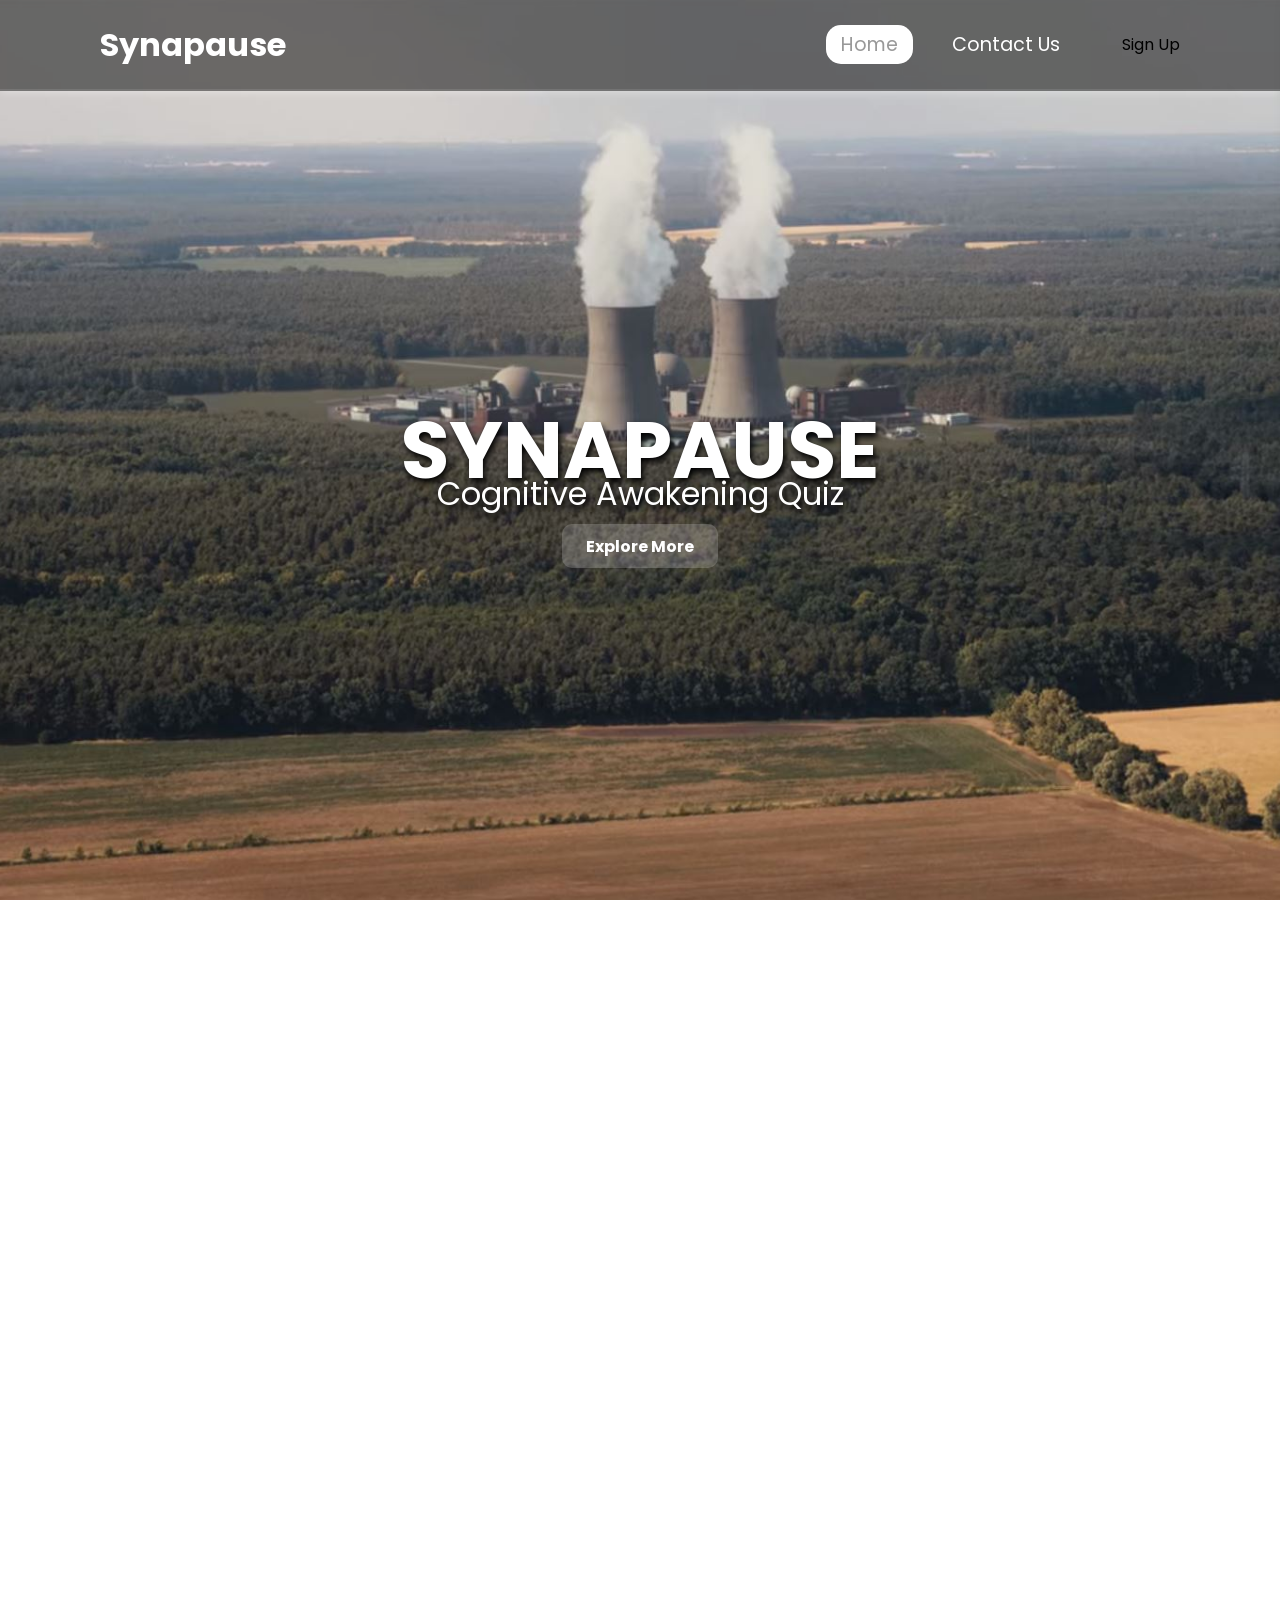
==== index.html @ 623ab115 "Add index page" ====
<!DOCTYPE html>
<html lang="en">
<head>
    <meta charset="UTF-8">
    <meta http-equiv="refresh" content="0; url=home.html">
    <title>Synapause</title>
</head>
<body>
    Redirecting...
</body>
</html>
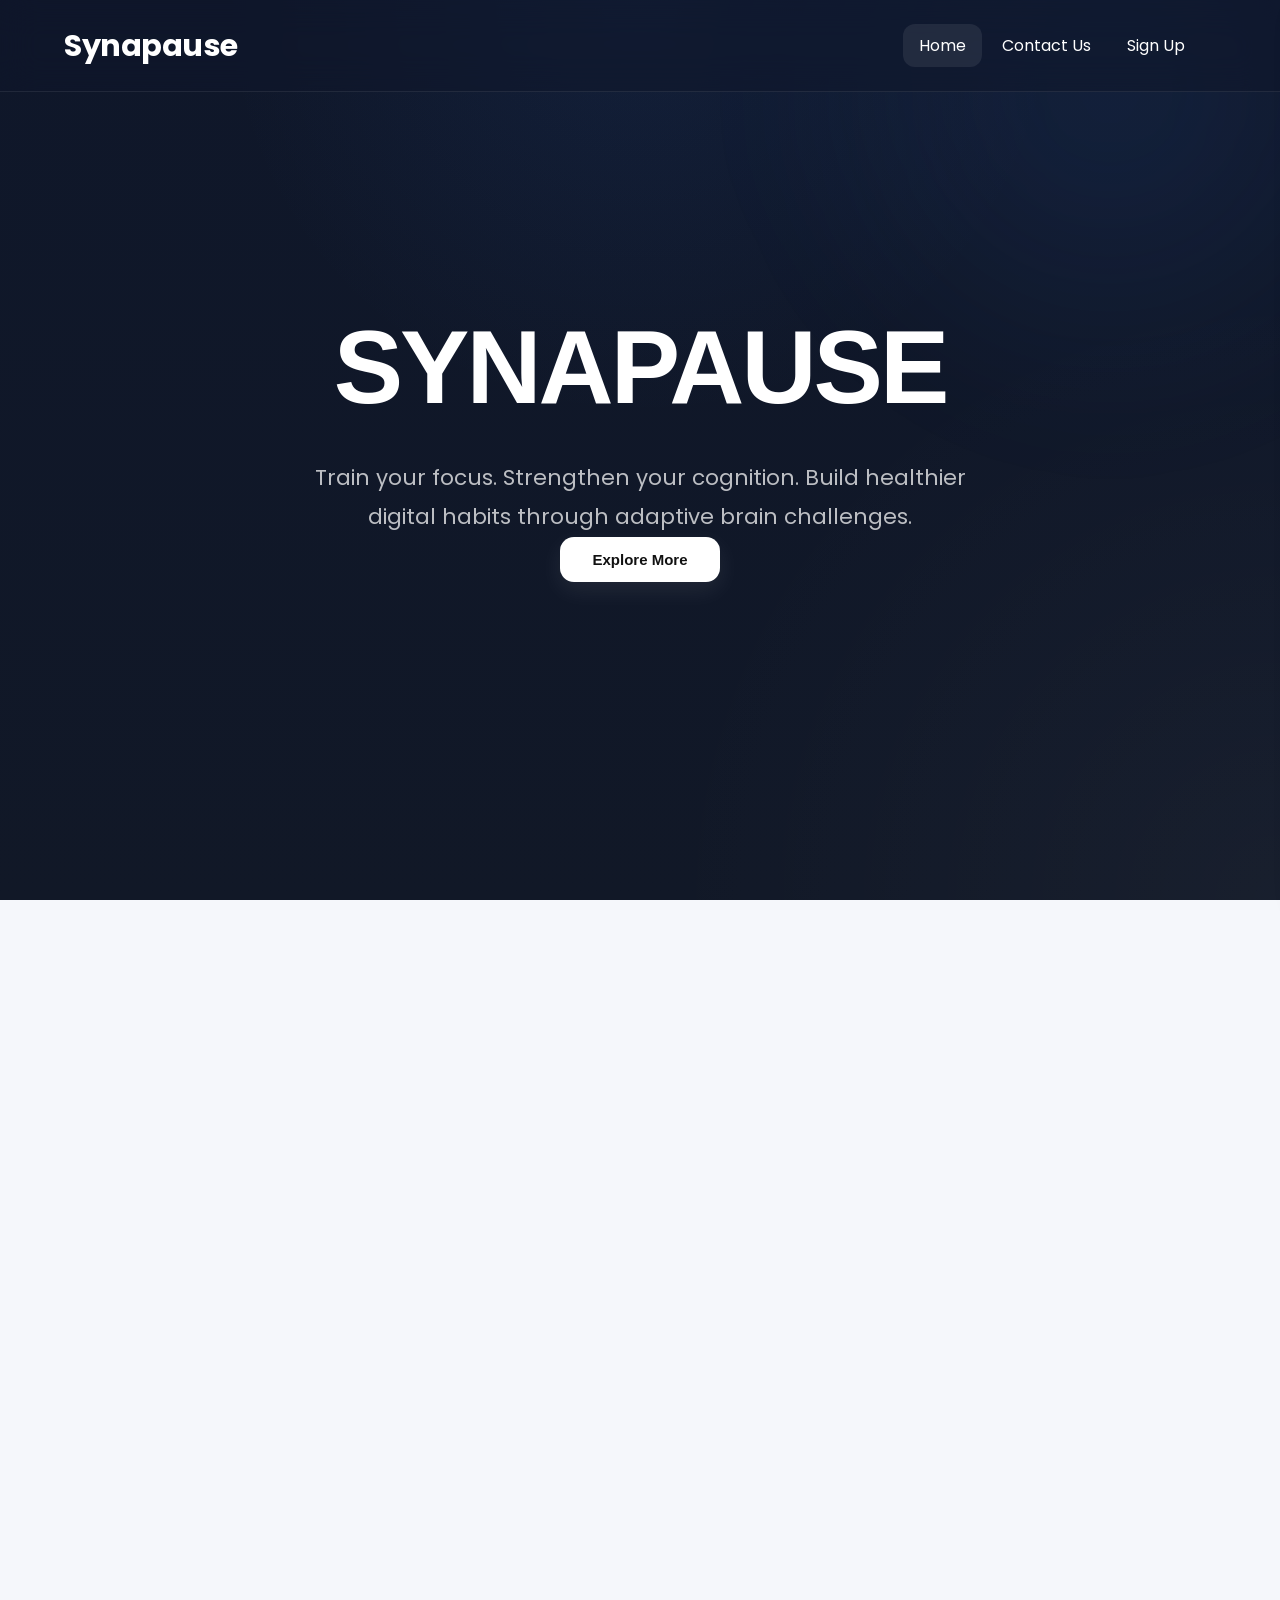
==== commit d9b76b4b: "Update index.html Behshdh" ====
--- a/index.html
+++ b/index.html
@@ -4,8 +4,9 @@
     <meta charset="UTF-8">
     <meta http-equiv="refresh" content="0; url=home.html">
     <title>Synapause</title>
+    <link rel="manifest" href="manifest.json">
 </head>
 <body>
     Redirecting...
 </body>
-</html>+</html>
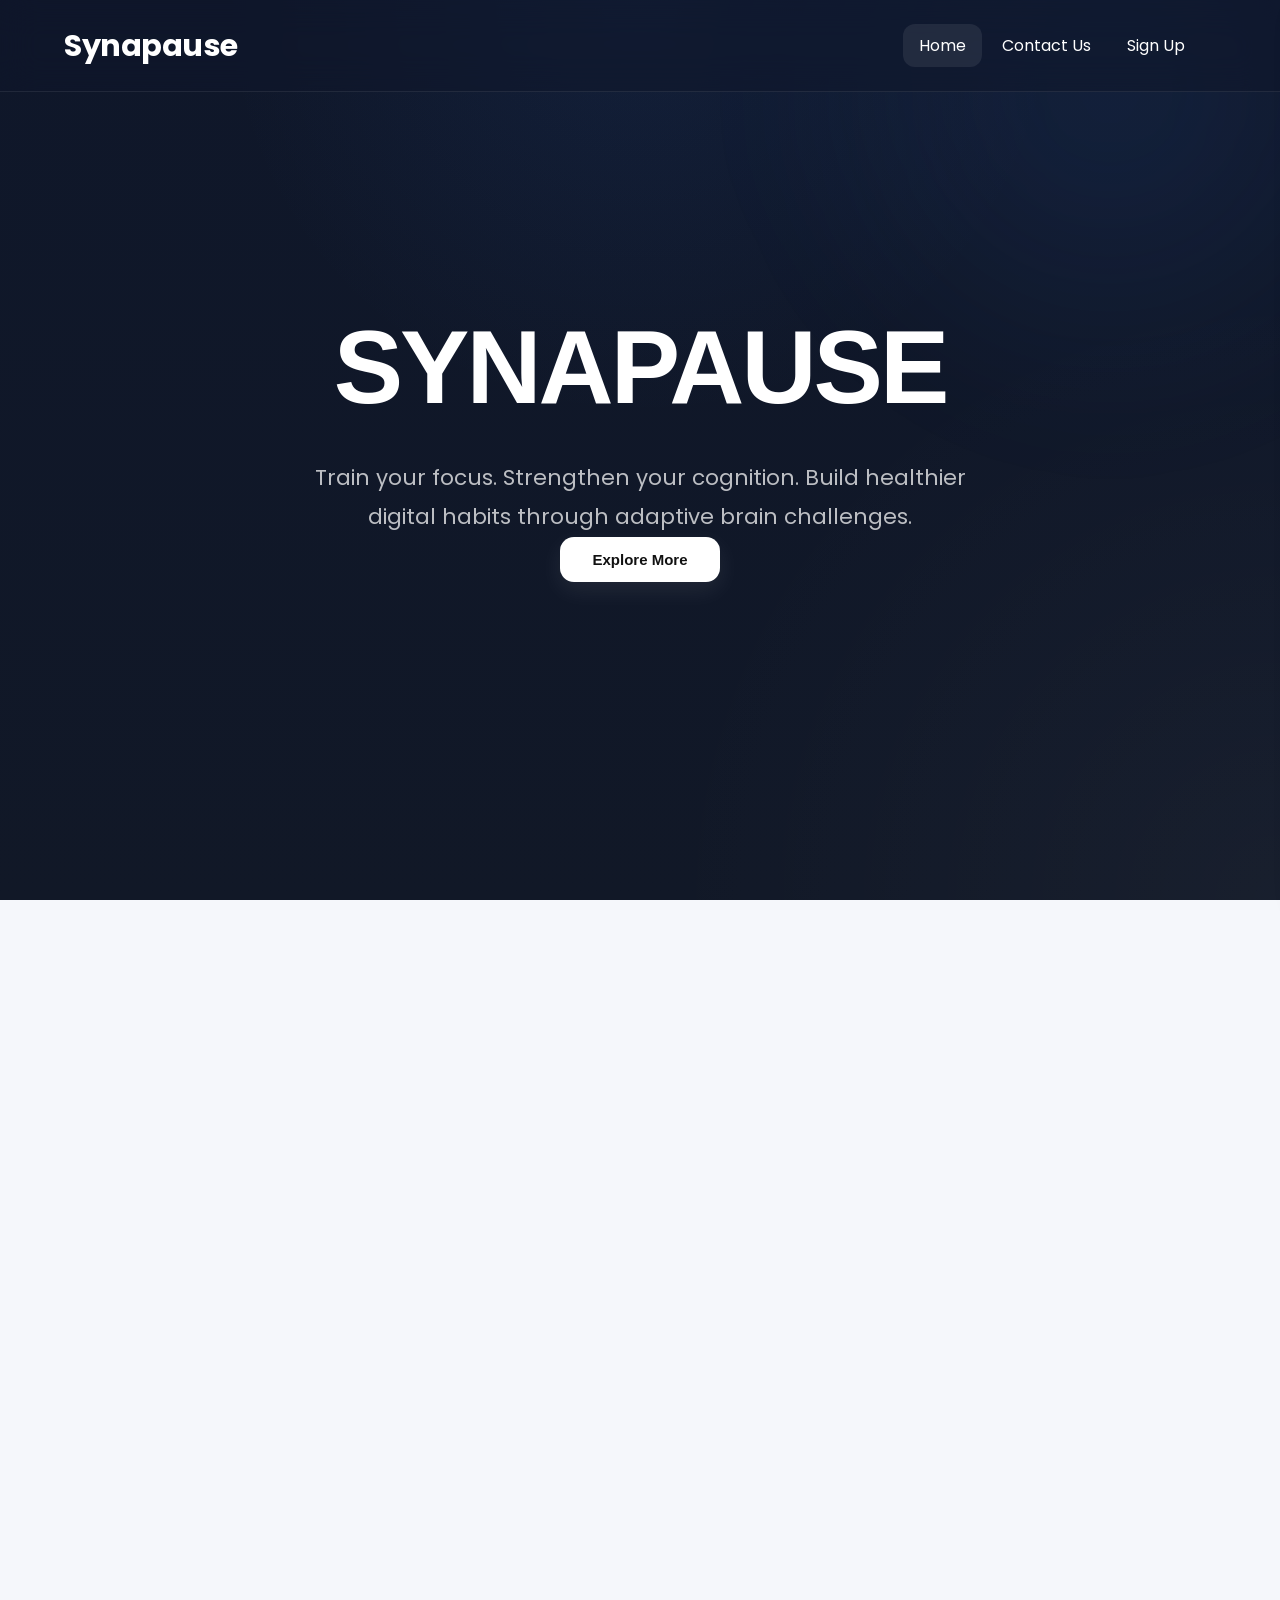
==== commit d2768727: "Add manifest link to index.html jar" ====
--- a/index.html
+++ b/index.html
@@ -3,8 +3,8 @@
 <head>
     <meta charset="UTF-8">
     <meta http-equiv="refresh" content="0; url=home.html">
+    <link rel="manifest" href="manifest.json">
     <title>Synapause</title>
-    <link rel="manifest" href="manifest.json">
 </head>
 <body>
     Redirecting...
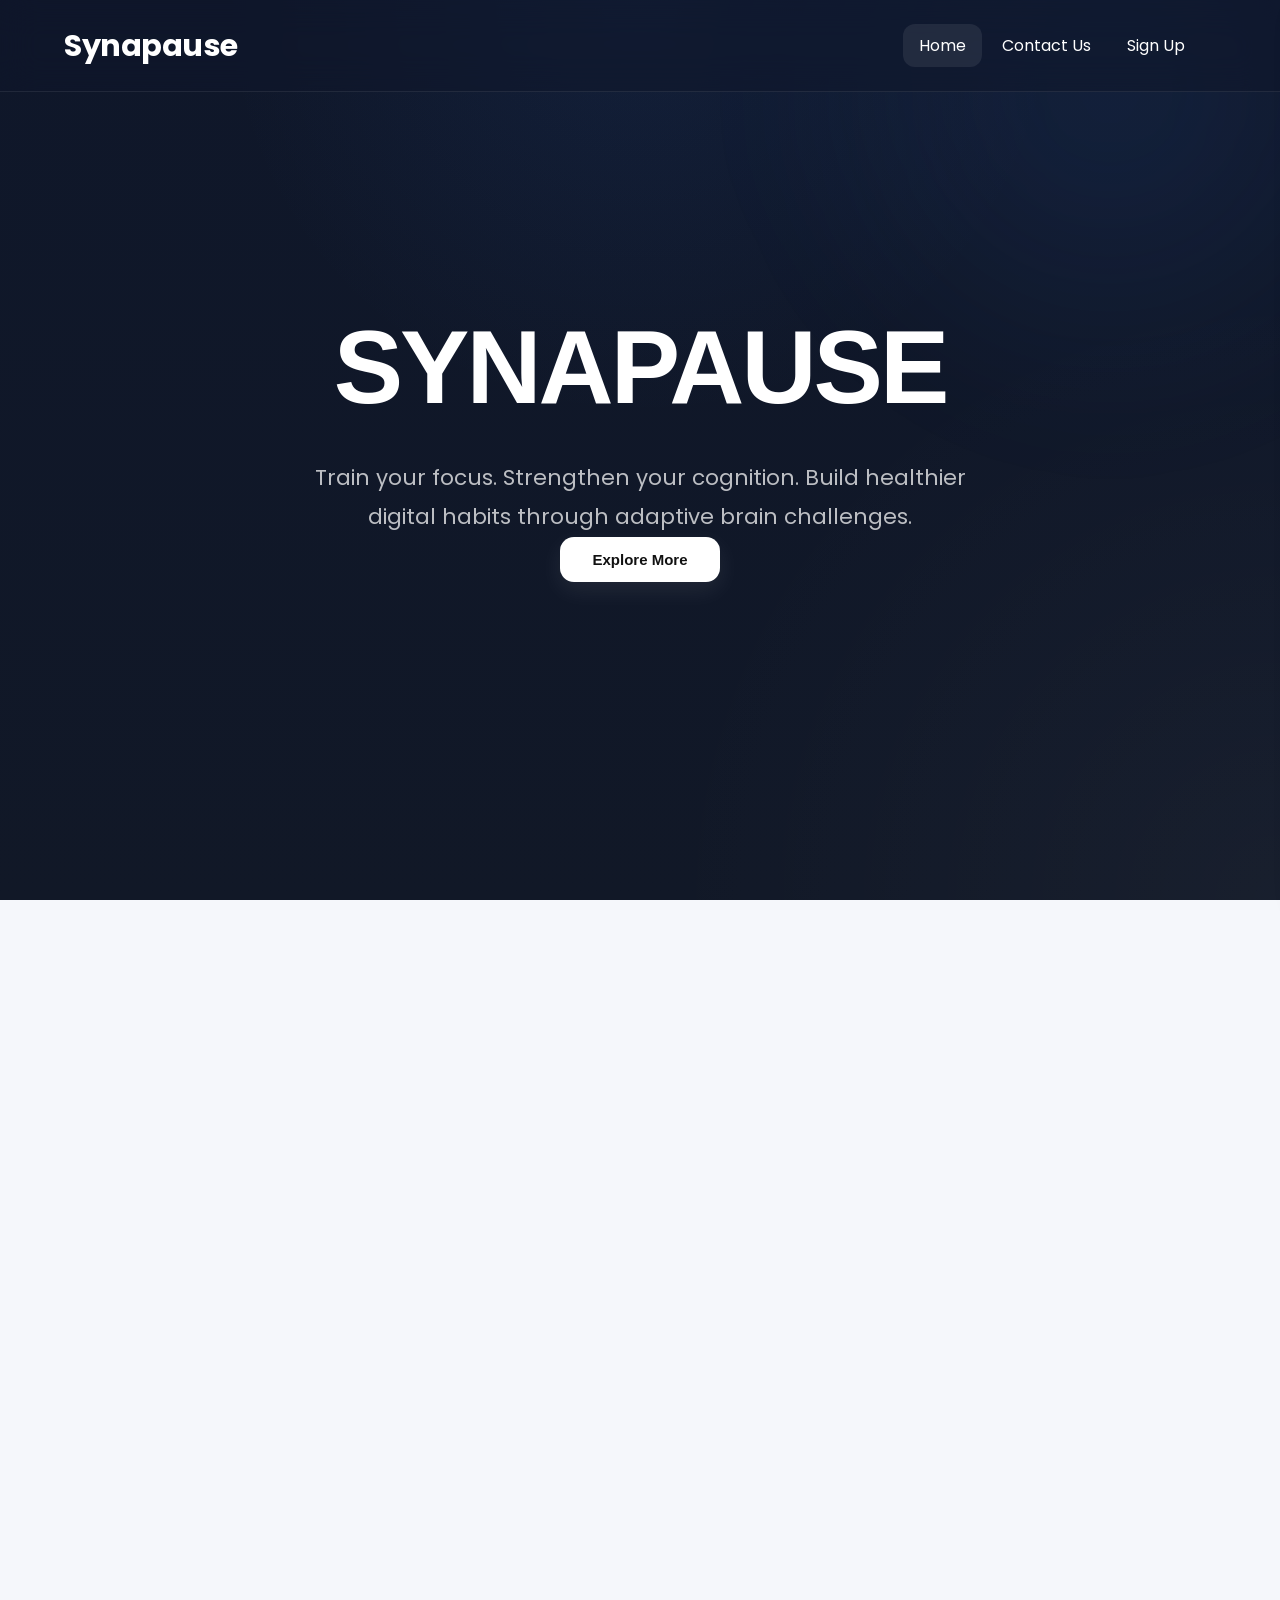
==== commit 4be4d370: "Remove manifest link from index.html Removed the link to the manifest file." ====
--- a/index.html
+++ b/index.html
@@ -3,7 +3,6 @@
 <head>
     <meta charset="UTF-8">
     <meta http-equiv="refresh" content="0; url=home.html">
-    <link rel="manifest" href="manifest.json">
     <title>Synapause</title>
 </head>
 <body>
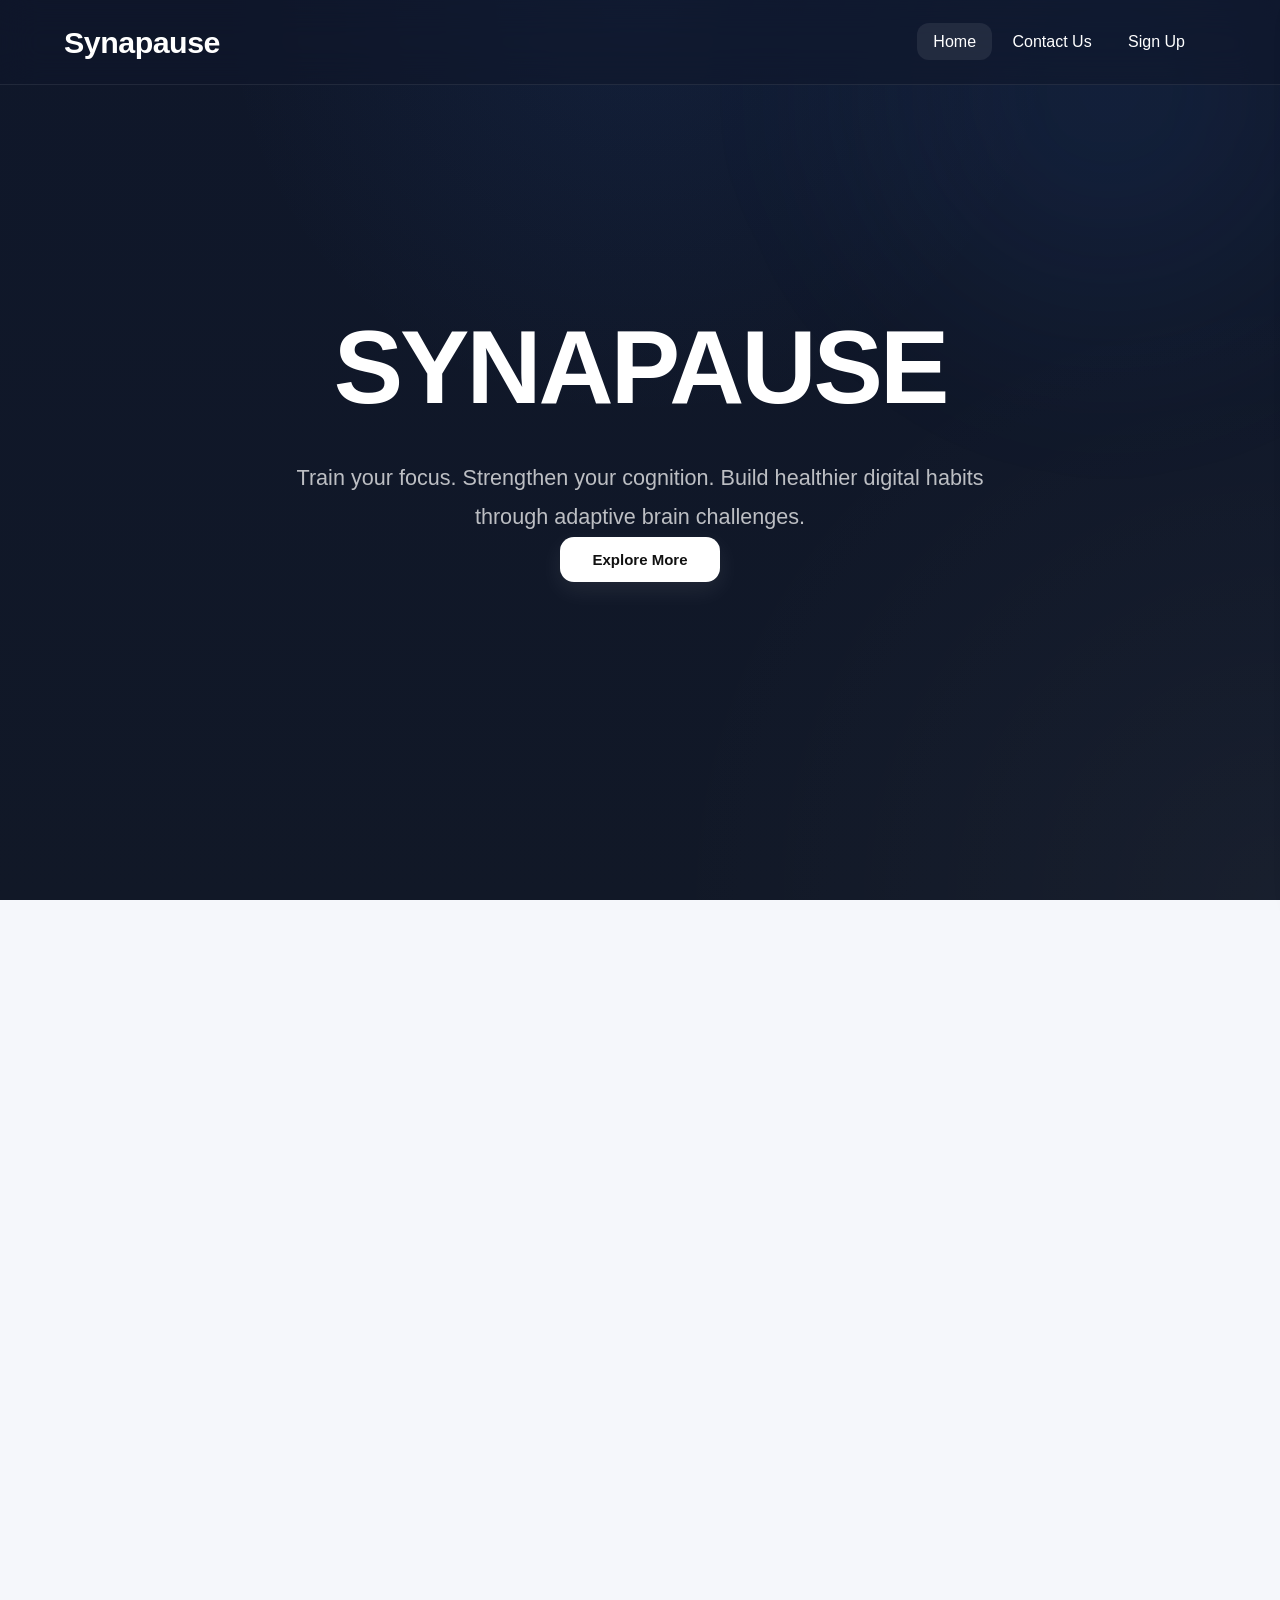
==== commit 810b2840: "Merge d9b76b4b8cfa2cb30d6109f9b4b90d869c3e86e9 into 19fe3bdfd8d5e6fc939d7bc0db1ee1746684ec3f" ====
--- a/index.html
+++ b/index.html
@@ -4,6 +4,7 @@
     <meta charset="UTF-8">
     <meta http-equiv="refresh" content="0; url=home.html">
     <title>Synapause</title>
+    <link rel="manifest" href="manifest.json">
 </head>
 <body>
     Redirecting...
